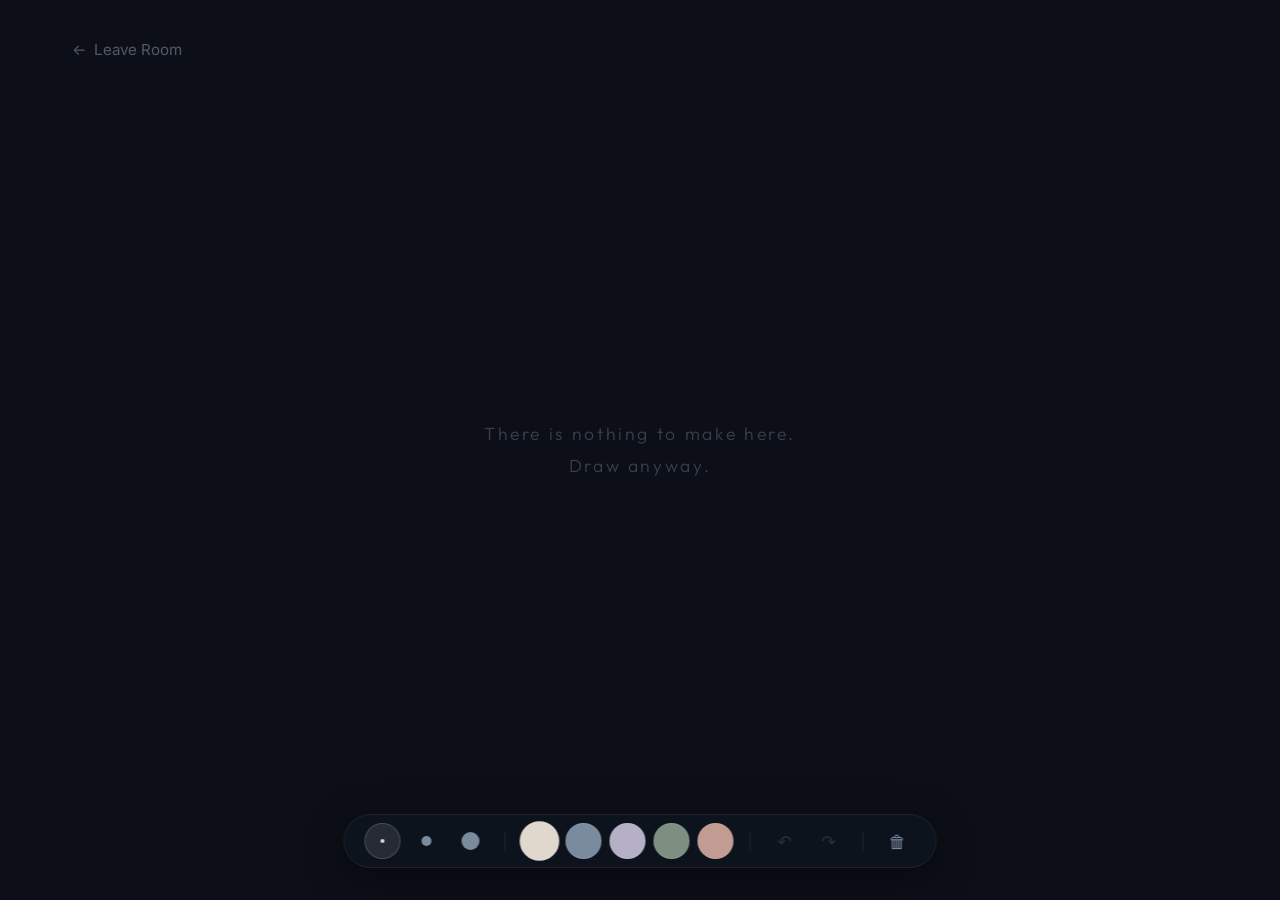
==== rooms/doodle.html @ 755a89b1 "Initial Somewhere Else MVP" ====
<!DOCTYPE html>
<html lang="en">
<head>
    <meta charset="UTF-8">
    <meta name="viewport" content="width=device-width, initial-scale=1.0, maximum-scale=1.0, user-scalable=no">
    <title>Doodle Room | Somewhere Else</title>
    <meta name="description" content="There is nothing to make here. Draw anyway.">
    <link rel="icon" href="data:image/svg+xml,<svg xmlns=%22http://www.w3.org/2000/svg%22 viewBox=%220 0 100 100%22><text y=%22.9em%22 font-size=%2290%22>🌙</text></svg>">
    
    <!-- Fonts -->
    <link rel="preconnect" href="https://fonts.googleapis.com">
    <link rel="preconnect" href="https://fonts.gstatic.com" crossorigin>
    <link href="https://fonts.googleapis.com/css2?family=Inter:wght@300;400;500&family=Outfit:wght@300;400;500&display=swap" rel="stylesheet">
    
    <!-- CSS -->
    <link rel="stylesheet" href="../css/global.css">
    <link rel="stylesheet" href="../css/doodle.css">
</head>
<body>
    
    <header class="room-header">
        <button id="btn-leave" class="leave-link" aria-label="Leave Doodle Room">
            <span class="arrow">&larr;</span> Leave Room
        </button>
    </header>

    <main class="room-container">
        <!-- Canvas for drawing -->
        <canvas id="doodle-canvas" aria-label="Interactive drawing canvas"></canvas>
        
        <!-- Intro Message -->
        <div id="initial-message" class="initial-message fade-in">
            <p>There is nothing to make here.<br>Draw anyway.</p>
        </div>

        <!-- Toolbar -->
        <div class="toolbar" role="toolbar" aria-label="Drawing Tools">
            
            <div class="tool-group" role="group" aria-label="Brush Sizes">
                <button class="tool-btn brush-size active" data-size="4" aria-label="Small Brush" aria-pressed="true">
                    <span class="dot size-sm"></span>
                </button>
                <button class="tool-btn brush-size" data-size="12" aria-label="Medium Brush" aria-pressed="false">
                    <span class="dot size-md"></span>
                </button>
                <button class="tool-btn brush-size" data-size="24" aria-label="Large Brush" aria-pressed="false">
                    <span class="dot size-lg"></span>
                </button>
            </div>

            <div class="toolbar-divider"></div>
            
            <div class="tool-group color-palette" role="group" aria-label="Colors">
                <button class="tool-btn color-btn active" data-color="#E0D8CC" aria-label="Warm Beige" aria-pressed="true" style="background-color: #E0D8CC;"></button>
                <button class="tool-btn color-btn" data-color="#7B8B9E" aria-label="Muted Blue" aria-pressed="false" style="background-color: #7B8B9E;"></button>
                <button class="tool-btn color-btn" data-color="#B6B0C6" aria-label="Soft Lavender" aria-pressed="false" style="background-color: #B6B0C6;"></button>
                <button class="tool-btn color-btn" data-color="#7D8F81" aria-label="Muted Green" aria-pressed="false" style="background-color: #7D8F81;"></button>
                <button class="tool-btn color-btn" data-color="#C29B93" aria-label="Soft Pink" aria-pressed="false" style="background-color: #C29B93;"></button>
            </div>

            <div class="toolbar-divider"></div>

            <div class="tool-group" role="group" aria-label="History">
                <button id="btn-undo" class="tool-btn action-btn" aria-label="Undo" disabled>↶</button>
                <button id="btn-redo" class="tool-btn action-btn" aria-label="Redo" disabled>↷</button>
            </div>

            <div class="toolbar-divider"></div>

            <button id="btn-clear" class="tool-btn action-btn clear-btn" aria-label="Clear Canvas">🗑</button>
            
        </div>

        <!-- Leave Confirmation Modal -->
        <div class="completion-modal fade-in hidden" id="leave-modal" aria-live="polite">
            <h2 class="completion-text">Leave this drawing behind?</h2>
            <div class="completion-actions">
                <button class="btn-primary" id="btn-confirm-leave">Leave</button>
                <button class="btn-secondary" id="btn-cancel-leave">Stay</button>
            </div>
        </div>
    </main>

    <script src="../js/doodle.js"></script>
</body>
</html>
---- css/global.css ----
/* =========================================
   GLOBAL DESIGN SYSTEM - SOMEWHERE ELSE
   ========================================= */

:root {
    /* Color Palette */
    --bg-primary: #0B101A; /* Deep navy */
    --bg-secondary: #151A26;
    --bg-tertiary: #1D2333;
    
    --text-main: #E0D8CC; /* Warm beige */
    --text-muted: #7B8B9E; /* Muted blue */
    
    --accent-lavender: #B6B0C6; /* Soft lavender */
    --accent-green: #7D8F81; /* Muted green */
    
    --border-subtle: rgba(224, 216, 204, 0.08);
    --border-hover: rgba(224, 216, 204, 0.2);

    /* Typography */
    --font-heading: 'Outfit', system-ui, sans-serif;
    --font-body: 'Inter', system-ui, sans-serif;

    /* Spacing */
    --space-xs: 0.5rem;
    --space-sm: 1rem;
    --space-md: 2rem;
    --space-lg: 4rem;
    --space-xl: 8rem;

    /* Animations */
    --transition-slow: 0.8s cubic-bezier(0.4, 0, 0.2, 1);
    --transition-normal: 0.4s cubic-bezier(0.4, 0, 0.2, 1);
    --transition-fast: 0.2s ease-out;
}

/* =========================================
   BASE STYLES
   ========================================= */
*, *::before, *::after {
    box-sizing: border-box;
    margin: 0;
    padding: 0;
}

html {
    scroll-behavior: smooth;
    font-size: 16px;
}

body {
    background-color: var(--bg-primary);
    color: var(--text-main);
    font-family: var(--font-body);
    font-weight: 300;
    line-height: 1.6;
    min-height: 100vh;
    display: flex;
    flex-direction: column;
    overflow-x: hidden;
}

h1, h2, h3, h4, h5, h6 {
    font-family: var(--font-heading);
    font-weight: 300;
    line-height: 1.2;
    letter-spacing: 0.02em;
}

a {
    color: inherit;
    text-decoration: none;
}

button {
    font-family: inherit;
    cursor: pointer;
    border: none;
    background: none;
    -webkit-tap-highlight-color: transparent;
}

/* =========================================
   ACCESSIBILITY
   ========================================= */
:focus-visible {
    outline: 2px solid var(--accent-lavender);
    outline-offset: 4px;
}

/* Reduced Motion Support */
@media (prefers-reduced-motion: reduce) {
    *, *::before, *::after {
        animation-duration: 0.01ms !important;
        animation-iteration-count: 1 !important;
        transition-duration: 0.01ms !important;
        scroll-behavior: auto !important;
    }
}

/* =========================================
   REUSABLE COMPONENTS
   ========================================= */

/* Primary Button */
.btn-primary {
    display: inline-flex;
    align-items: center;
    gap: 1rem;
    padding: 1.25rem 2.5rem;
    background-color: var(--bg-secondary);
    color: var(--text-main);
    border: 1px solid var(--border-subtle);
    border-radius: 100px;
    font-size: 1.125rem;
    font-family: var(--font-heading);
    transition: all var(--transition-normal);
}

.btn-primary:hover {
    background-color: var(--bg-tertiary);
    border-color: var(--border-hover);
    transform: translateY(-2px);
    box-shadow: 0 10px 30px rgba(0, 0, 0, 0.2);
}

.btn-primary .arrow {
    transition: transform var(--transition-normal);
}

.btn-primary:hover .arrow {
    transform: translateX(4px);
}

/* Secondary Button */
.btn-secondary {
    display: inline-flex;
    align-items: center;
    padding: 1rem 2rem;
    color: var(--text-main);
    border: 1px solid var(--border-subtle);
    border-radius: 100px;
    font-size: 1rem;
    font-family: var(--font-heading);
    transition: all var(--transition-normal);
}

.btn-secondary:hover {
    background-color: rgba(255, 255, 255, 0.03);
    border-color: var(--border-hover);
}

/* Utilities */
.fade-in {
    opacity: 0;
    transform: translateY(20px);
    animation: fadeIn var(--transition-slow) forwards;
}

@keyframes fadeIn {
    to {
        opacity: 1;
        transform: translateY(0);
    }
}

.scroll-reveal {
    opacity: 0;
    transform: translateY(20px);
    transition: opacity var(--transition-slow), transform var(--transition-slow);
}

.scroll-reveal.visible {
    opacity: 1;
    transform: translateY(0);
}
---- css/doodle.css ----
/* =========================================
   DOODLE ROOM STYLES
   ========================================= */

body {
    background-color: #0c0f17; /* Dark sketchbook base */
    overflow: hidden;
    touch-action: none; /* Prevent touch gestures from scrolling the page */
}

.room-container {
    position: relative;
    width: 100vw;
    height: 100vh;
    display: flex;
    justify-content: center;
    align-items: center;
    background-color: #0c0f17;
}

/* Header */
.room-header {
    position: absolute;
    top: 0;
    left: 0;
    width: 100%;
    padding: var(--space-md) var(--space-lg);
    display: flex;
    justify-content: flex-start;
    align-items: center;
    z-index: 100;
}

.leave-link {
    color: var(--text-muted);
    font-size: 0.95rem;
    display: inline-flex;
    align-items: center;
    gap: 0.5rem;
    transition: color var(--transition-fast);
    opacity: 0.6;
    border: none;
    background: none;
    cursor: pointer;
    font-family: inherit;
    padding: 0.5rem;
}

.leave-link:hover {
    color: var(--text-main);
    opacity: 1;
}

/* Canvas */
#doodle-canvas {
    position: absolute;
    top: 0;
    left: 0;
    width: 100%;
    height: 100%;
    z-index: 1;
    cursor: crosshair;
}

/* Initial Message */
.initial-message {
    position: absolute;
    z-index: 10;
    color: rgba(123, 139, 158, 0.4); /* Extremely subtle, low contrast */
    font-family: var(--font-heading);
    font-size: 1.1rem;
    letter-spacing: 0.15em;
    text-align: center;
    pointer-events: none;
    transition: opacity 3s ease;
    line-height: 1.8;
}

.initial-message.fade-out {
    opacity: 0 !important;
}

/* Floating Toolbar */
.toolbar {
    position: absolute;
    bottom: var(--space-md);
    left: 50%;
    transform: translateX(-50%);
    z-index: 20;
    background: rgba(15, 20, 31, 0.85);
    backdrop-filter: blur(12px);
    -webkit-backdrop-filter: blur(12px);
    border: 1px solid var(--border-subtle);
    border-radius: 100px;
    padding: 0.5rem 1.25rem;
    display: flex;
    align-items: center;
    gap: var(--space-sm);
    box-shadow: 0 10px 40px rgba(0, 0, 0, 0.4);
    max-width: 90vw;
    overflow-x: auto;
    scrollbar-width: none; /* Hide scrollbars for a clean look */
}

.toolbar::-webkit-scrollbar {
    display: none;
}

.tool-group {
    display: flex;
    align-items: center;
    gap: 0.5rem;
}

.toolbar-divider {
    width: 1px;
    height: 20px;
    background-color: var(--border-subtle);
}

/* Tool Buttons */
.tool-btn {
    width: 36px;
    height: 36px;
    border-radius: 50%;
    display: flex;
    align-items: center;
    justify-content: center;
    color: var(--text-muted);
    transition: all var(--transition-fast);
    border: 1px solid transparent;
}

.tool-btn:hover {
    color: var(--text-main);
    background-color: rgba(255, 255, 255, 0.05);
}

.tool-btn.active {
    color: var(--text-main);
    background-color: rgba(255, 255, 255, 0.1);
    border-color: rgba(224, 216, 204, 0.2);
}

.tool-btn:disabled {
    opacity: 0.25;
    cursor: default;
    pointer-events: none;
}

/* Brush Size Indicator Dots */
.dot {
    background-color: currentColor;
    border-radius: 50%;
    display: block;
}

.size-sm { width: 4px; height: 4px; }
.size-md { width: 10px; height: 10px; }
.size-lg { width: 18px; height: 18px; }

/* Color Palette Buttons */
.color-btn {
    border: 1px solid rgba(255, 255, 255, 0.1);
}

.color-btn:hover {
    transform: scale(1.1);
}

.color-btn.active {
    border: 2px solid var(--text-main);
    transform: scale(1.1);
}

/* Specific Actions */
.action-btn {
    font-size: 1.1rem;
    font-family: var(--font-body);
}

.clear-btn:hover {
    color: #c29b93; /* Soft reddish warning hover */
    background-color: rgba(194, 155, 147, 0.05);
}

/* Modal styling */
.completion-modal {
    position: absolute;
    z-index: 110;
    text-align: center;
    background: rgba(12, 15, 23, 0.9);
    backdrop-filter: blur(12px);
    -webkit-backdrop-filter: blur(12px);
    padding: var(--space-xl) var(--space-lg);
    border-radius: 24px;
    border: 1px solid var(--border-subtle);
    max-width: 90vw;
    box-shadow: 0 20px 50px rgba(0, 0, 0, 0.5);
    transition: opacity var(--transition-normal), transform var(--transition-normal);
}

.completion-modal.hidden {
    display: none;
}

.completion-text {
    font-size: clamp(1.5rem, 4vw, 2rem);
    color: var(--text-main);
    margin-bottom: var(--space-lg);
}

.completion-actions {
    display: flex;
    flex-direction: column;
    gap: var(--space-md);
    align-items: center;
}

@media (min-width: 600px) {
    .completion-actions {
        flex-direction: row;
    }
}

/* Responsive constraints */
@media (max-width: 768px) {
    .room-header {
        padding: var(--space-md);
    }
    
    .toolbar {
        bottom: var(--space-sm);
        padding: 0.4rem 1rem;
        gap: 0.5rem;
    }
    
    .tool-btn {
        width: 32px;
        height: 32px;
    }
}
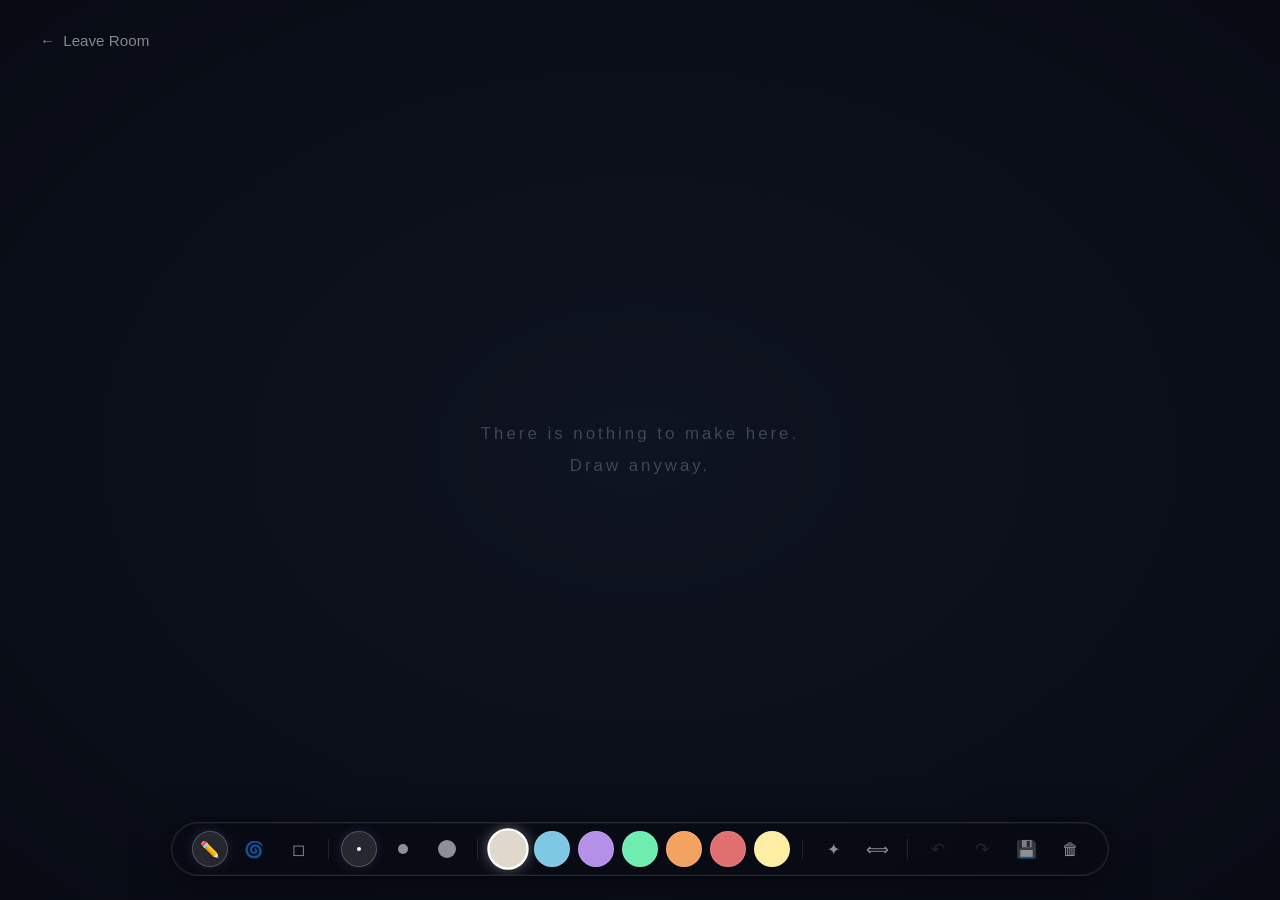
==== commit 21b89825: "feat: moon + night sounds + touch lightning in rain room; spray/glow/mirror in doodle" ====
--- a/rooms/doodle.html
+++ b/rooms/doodle.html
@@ -5,7 +5,7 @@
     <meta name="viewport" content="width=device-width, initial-scale=1.0, maximum-scale=1.0, user-scalable=no">
     <title>Doodle Room | Somewhere Else</title>
     <meta name="description" content="There is nothing to make here. Draw anyway.">
-    <link rel="icon" href="data:image/svg+xml,<svg xmlns=%22http://www.w3.org/2000/svg%22 viewBox=%220 0 100 100%22><text y=%22.9em%22 font-size=%2290%22>🌙</text></svg>">
+    <link rel="icon" href="data:image/svg+xml,<svg xmlns=%22http://www.w3.org/2000/svg%22 viewBox=%220 0 100 100%22><text y=%22.9em%22 font-size=%2290%22>✏️</text></svg>">
     
     <!-- Fonts -->
     <link rel="preconnect" href="https://fonts.googleapis.com">
@@ -22,12 +22,20 @@
         <button id="btn-leave" class="leave-link" aria-label="Leave Doodle Room">
             <span class="arrow">&larr;</span> Leave Room
         </button>
+        <!-- Mode indicators -->
+        <div class="header-right">
+            <div id="mirror-indicator" class="mode-badge" style="display:none;">⟺ Mirror</div>
+            <div id="glow-indicator" class="mode-badge glow-badge" style="display:none;">✦ Glow</div>
+        </div>
     </header>
 
     <main class="room-container">
         <!-- Canvas for drawing -->
         <canvas id="doodle-canvas" aria-label="Interactive drawing canvas"></canvas>
         
+        <!-- Cursor size preview ring -->
+        <div id="cursor-ring" class="cursor-ring" aria-hidden="true"></div>
+
         <!-- Intro Message -->
         <div id="initial-message" class="initial-message fade-in">
             <p>There is nothing to make here.<br>Draw anyway.</p>
@@ -35,40 +43,59 @@
 
         <!-- Toolbar -->
         <div class="toolbar" role="toolbar" aria-label="Drawing Tools">
-            
+
+            <!-- TOOLS -->
+            <div class="tool-group" role="group" aria-label="Tools">
+                <button class="tool-btn mode-btn active" data-mode="pen" id="tool-pen" aria-label="Pen" aria-pressed="true" title="Pen">✏️</button>
+                <button class="tool-btn mode-btn" data-mode="spray" id="tool-spray" aria-label="Spray" aria-pressed="false" title="Spray Paint">🌀</button>
+                <button class="tool-btn mode-btn" data-mode="eraser" id="tool-eraser" aria-label="Eraser" aria-pressed="false" title="Eraser">◻</button>
+            </div>
+
+            <div class="toolbar-divider"></div>
+
+            <!-- BRUSH SIZES -->
             <div class="tool-group" role="group" aria-label="Brush Sizes">
-                <button class="tool-btn brush-size active" data-size="4" aria-label="Small Brush" aria-pressed="true">
+                <button class="tool-btn brush-size active" data-size="4" aria-label="Small Brush" aria-pressed="true" title="Small">
                     <span class="dot size-sm"></span>
                 </button>
-                <button class="tool-btn brush-size" data-size="12" aria-label="Medium Brush" aria-pressed="false">
+                <button class="tool-btn brush-size" data-size="14" aria-label="Medium Brush" aria-pressed="false" title="Medium">
                     <span class="dot size-md"></span>
                 </button>
-                <button class="tool-btn brush-size" data-size="24" aria-label="Large Brush" aria-pressed="false">
+                <button class="tool-btn brush-size" data-size="28" aria-label="Large Brush" aria-pressed="false" title="Large">
                     <span class="dot size-lg"></span>
                 </button>
             </div>
 
             <div class="toolbar-divider"></div>
-            
+
+            <!-- COLOR PALETTE -->
             <div class="tool-group color-palette" role="group" aria-label="Colors">
-                <button class="tool-btn color-btn active" data-color="#E0D8CC" aria-label="Warm Beige" aria-pressed="true" style="background-color: #E0D8CC;"></button>
-                <button class="tool-btn color-btn" data-color="#7B8B9E" aria-label="Muted Blue" aria-pressed="false" style="background-color: #7B8B9E;"></button>
-                <button class="tool-btn color-btn" data-color="#B6B0C6" aria-label="Soft Lavender" aria-pressed="false" style="background-color: #B6B0C6;"></button>
-                <button class="tool-btn color-btn" data-color="#7D8F81" aria-label="Muted Green" aria-pressed="false" style="background-color: #7D8F81;"></button>
-                <button class="tool-btn color-btn" data-color="#C29B93" aria-label="Soft Pink" aria-pressed="false" style="background-color: #C29B93;"></button>
+                <button class="tool-btn color-btn active" data-color="#E0D8CC" aria-label="Warm White" aria-pressed="true" style="background-color:#E0D8CC;"></button>
+                <button class="tool-btn color-btn" data-color="#7EC8E3" aria-label="Sky Blue" aria-pressed="false" style="background-color:#7EC8E3;"></button>
+                <button class="tool-btn color-btn" data-color="#B490E8" aria-label="Lavender" aria-pressed="false" style="background-color:#B490E8;"></button>
+                <button class="tool-btn color-btn" data-color="#6FEDB0" aria-label="Mint" aria-pressed="false" style="background-color:#6FEDB0;"></button>
+                <button class="tool-btn color-btn" data-color="#F4A261" aria-label="Amber" aria-pressed="false" style="background-color:#F4A261;"></button>
+                <button class="tool-btn color-btn" data-color="#E07070" aria-label="Rose" aria-pressed="false" style="background-color:#E07070;"></button>
+                <button class="tool-btn color-btn" data-color="#FDEEA3" aria-label="Yellow" aria-pressed="false" style="background-color:#FDEEA3;"></button>
             </div>
 
             <div class="toolbar-divider"></div>
 
-            <div class="tool-group" role="group" aria-label="History">
-                <button id="btn-undo" class="tool-btn action-btn" aria-label="Undo" disabled>↶</button>
-                <button id="btn-redo" class="tool-btn action-btn" aria-label="Redo" disabled>↷</button>
+            <!-- SPECIAL MODES -->
+            <div class="tool-group" role="group" aria-label="Special Modes">
+                <button class="tool-btn mode-btn" id="toggle-glow" aria-label="Glow Mode" aria-pressed="false" title="Glow Brush">✦</button>
+                <button class="tool-btn mode-btn" id="toggle-mirror" aria-label="Mirror Mode" aria-pressed="false" title="Mirror Drawing">⟺</button>
             </div>
 
             <div class="toolbar-divider"></div>
 
-            <button id="btn-clear" class="tool-btn action-btn clear-btn" aria-label="Clear Canvas">🗑</button>
-            
+            <!-- HISTORY & ACTIONS -->
+            <div class="tool-group" role="group" aria-label="Actions">
+                <button id="btn-undo" class="tool-btn action-btn" aria-label="Undo" disabled title="Undo">↶</button>
+                <button id="btn-redo" class="tool-btn action-btn" aria-label="Redo" disabled title="Redo">↷</button>
+                <button id="btn-save" class="tool-btn action-btn" aria-label="Save Drawing" title="Save as PNG">💾</button>
+                <button id="btn-clear" class="tool-btn action-btn clear-btn" aria-label="Clear Canvas" title="Clear">🗑</button>
+            </div>
         </div>
 
         <!-- Leave Confirmation Modal -->
--- a/css/global.css
+++ b/css/global.css
@@ -1,25 +1,33 @@
 /* =========================================
-   GLOBAL DESIGN SYSTEM - SOMEWHERE ELSE
+   GLOBAL DESIGN SYSTEM - SOMEWHERE ELSE & FLOWPATH
    ========================================= */
+
+@font-face {
+  font-family: 'Helvetica Now Text';
+  src: url('https://db.onlinewebfonts.com/c/08e020de1811ec4489f82d1247a42c09?family=Helvetica+Now+Text') format('woff2');
+  font-weight: 100 900;
+  font-style: normal;
+  font-display: swap;
+}
 
 :root {
     /* Color Palette */
-    --bg-primary: #0B101A; /* Deep navy */
-    --bg-secondary: #151A26;
-    --bg-tertiary: #1D2333;
-    
-    --text-main: #E0D8CC; /* Warm beige */
-    --text-muted: #7B8B9E; /* Muted blue */
-    
-    --accent-lavender: #B6B0C6; /* Soft lavender */
-    --accent-green: #7D8F81; /* Muted green */
-    
-    --border-subtle: rgba(224, 216, 204, 0.08);
-    --border-hover: rgba(224, 216, 204, 0.2);
+    --bg-primary:   #080c14;
+    --bg-secondary: #0f1520;
+    --bg-tertiary:  #161d2c;
+
+    --text-main:    #e8e0d4;
+    --text-muted:   #6b7a8e;
+
+    --accent-lavender: #b6b0c6;
+    --accent-green:    #7d8f81;
+
+    --border-subtle: rgba(255, 255, 255, 0.06);
+    --border-hover:  rgba(255, 255, 255, 0.16);
 
     /* Typography */
-    --font-heading: 'Outfit', system-ui, sans-serif;
-    --font-body: 'Inter', system-ui, sans-serif;
+    --font-heading: 'Helvetica Now Text', 'Outfit', -apple-system, BlinkMacSystemFont, 'Segoe UI', Roboto, sans-serif;
+    --font-body:    'Helvetica Now Text', 'Inter', -apple-system, BlinkMacSystemFont, 'Segoe UI', Roboto, sans-serif;
 
     /* Spacing */
     --space-xs: 0.5rem;
@@ -29,18 +37,19 @@
     --space-xl: 8rem;
 
     /* Animations */
-    --transition-slow: 0.8s cubic-bezier(0.4, 0, 0.2, 1);
+    --transition-slow:   0.8s cubic-bezier(0.4, 0, 0.2, 1);
     --transition-normal: 0.4s cubic-bezier(0.4, 0, 0.2, 1);
-    --transition-fast: 0.2s ease-out;
+    --transition-fast:   0.2s ease-out;
 }
 
 /* =========================================
-   BASE STYLES
+   BASE
    ========================================= */
 *, *::before, *::after {
     box-sizing: border-box;
     margin: 0;
     padding: 0;
+    font-family: 'Helvetica Now Text', -apple-system, BlinkMacSystemFont, 'Segoe UI', Roboto, sans-serif;
 }
 
 html {
@@ -55,8 +64,6 @@
     font-weight: 300;
     line-height: 1.6;
     min-height: 100vh;
-    display: flex;
-    flex-direction: column;
     overflow-x: hidden;
 }
 
@@ -64,7 +71,6 @@
     font-family: var(--font-heading);
     font-weight: 300;
     line-height: 1.2;
-    letter-spacing: 0.02em;
 }
 
 a {
@@ -80,15 +86,63 @@
     -webkit-tap-highlight-color: transparent;
 }
 
+/* ── Liquid Glass Class ── */
+.liquid-glass {
+  background: rgba(255, 255, 255, 0.01);
+  background-blend-mode: luminosity;
+  backdrop-filter: blur(4px);
+  -webkit-backdrop-filter: blur(4px);
+  border: none;
+  box-shadow: inset 0 1px 1px rgba(255, 255, 255, 0.1);
+  position: relative;
+  overflow: hidden;
+}
+
+.liquid-glass::before {
+  content: '';
+  position: absolute;
+  inset: 0;
+  border-radius: inherit;
+  padding: 1.4px;
+  background: linear-gradient(
+    180deg,
+    rgba(255, 255, 255, 0.45) 0%,
+    rgba(255, 255, 255, 0.15) 20%,
+    rgba(255, 255, 255, 0)    40%,
+    rgba(255, 255, 255, 0)    60%,
+    rgba(255, 255, 255, 0.15) 80%,
+    rgba(255, 255, 255, 0.45) 100%
+  );
+  -webkit-mask: linear-gradient(#fff 0 0) content-box,
+                linear-gradient(#fff 0 0);
+  -webkit-mask-composite: xor;
+  mask-composite: exclude;
+  pointer-events: none;
+}
+
+/* ── Dropdown animations ── */
+@keyframes dropdown-in {
+  from { opacity: 0; transform: translateY(-4px) scale(0.96); }
+  to { opacity: 1; transform: translateY(0) scale(1); }
+}
+
+.animate-dropdown {
+  animation: dropdown-in 0.2s ease-out;
+}
+
+.duration-400 {
+  transition-duration: 400ms;
+}
+
 /* =========================================
-   ACCESSIBILITY
+   ACCESSIBILITY & UTILITIES
    ========================================= */
 :focus-visible {
     outline: 2px solid var(--accent-lavender);
     outline-offset: 4px;
+    border-radius: 4px;
 }
 
-/* Reduced Motion Support */
 @media (prefers-reduced-motion: reduce) {
     *, *::before, *::after {
         animation-duration: 0.01ms !important;
@@ -98,59 +152,6 @@
     }
 }
 
-/* =========================================
-   REUSABLE COMPONENTS
-   ========================================= */
-
-/* Primary Button */
-.btn-primary {
-    display: inline-flex;
-    align-items: center;
-    gap: 1rem;
-    padding: 1.25rem 2.5rem;
-    background-color: var(--bg-secondary);
-    color: var(--text-main);
-    border: 1px solid var(--border-subtle);
-    border-radius: 100px;
-    font-size: 1.125rem;
-    font-family: var(--font-heading);
-    transition: all var(--transition-normal);
-}
-
-.btn-primary:hover {
-    background-color: var(--bg-tertiary);
-    border-color: var(--border-hover);
-    transform: translateY(-2px);
-    box-shadow: 0 10px 30px rgba(0, 0, 0, 0.2);
-}
-
-.btn-primary .arrow {
-    transition: transform var(--transition-normal);
-}
-
-.btn-primary:hover .arrow {
-    transform: translateX(4px);
-}
-
-/* Secondary Button */
-.btn-secondary {
-    display: inline-flex;
-    align-items: center;
-    padding: 1rem 2rem;
-    color: var(--text-main);
-    border: 1px solid var(--border-subtle);
-    border-radius: 100px;
-    font-size: 1rem;
-    font-family: var(--font-heading);
-    transition: all var(--transition-normal);
-}
-
-.btn-secondary:hover {
-    background-color: rgba(255, 255, 255, 0.03);
-    border-color: var(--border-hover);
-}
-
-/* Utilities */
 .fade-in {
     opacity: 0;
     transform: translateY(20px);
@@ -158,10 +159,7 @@
 }
 
 @keyframes fadeIn {
-    to {
-        opacity: 1;
-        transform: translateY(0);
-    }
+    to { opacity: 1; transform: translateY(0); }
 }
 
 .scroll-reveal {
--- a/css/doodle.css
+++ b/css/doodle.css
@@ -1,11 +1,11 @@
 /* =========================================
-   DOODLE ROOM STYLES
+   DOODLE ROOM STYLES - DARK STUDIO OVERHAUL
    ========================================= */
 
 body {
-    background-color: #0c0f17; /* Dark sketchbook base */
+    background: #080b14;
     overflow: hidden;
-    touch-action: none; /* Prevent touch gestures from scrolling the page */
+    touch-action: none;
 }
 
 .room-container {
@@ -15,7 +15,9 @@
     display: flex;
     justify-content: center;
     align-items: center;
-    background-color: #0c0f17;
+    /* Subtle textured studio surface */
+    background: 
+        radial-gradient(ellipse at 50% 50%, #0e1420 0%, #080b14 100%);
 }
 
 /* Header */
@@ -24,21 +26,59 @@
     top: 0;
     left: 0;
     width: 100%;
-    padding: var(--space-md) var(--space-lg);
-    display: flex;
-    justify-content: flex-start;
+    padding: 1.5rem 2rem;
+    display: flex;
+    justify-content: space-between;
     align-items: center;
     z-index: 100;
 }
 
+.header-right {
+    display: flex;
+    align-items: center;
+    gap: 0.5rem;
+}
+
+/* Active mode badges */
+.mode-badge {
+    display: none;
+    align-items: center;
+    padding: 0.3rem 0.75rem;
+    border-radius: 100px;
+    font-size: 0.8rem;
+    letter-spacing: 0.06em;
+    color: rgba(255,255,255,0.7);
+    background: rgba(255,255,255,0.08);
+    border: 1px solid rgba(255,255,255,0.12);
+}
+
+.glow-badge {
+    color: #d4a8ff;
+    background: rgba(180, 100, 255, 0.12);
+    border-color: rgba(180, 100, 255, 0.3);
+    box-shadow: 0 0 10px rgba(180, 100, 255, 0.2);
+}
+
+/* Floating cursor ring preview */
+.cursor-ring {
+    position: fixed;
+    border-radius: 50%;
+    border: 1.5px solid rgba(255, 255, 255, 0.6);
+    pointer-events: none;
+    transform: translate(-50%, -50%);
+    z-index: 9999;
+    display: none;
+    mix-blend-mode: difference;
+    transition: width 0.12s ease, height 0.12s ease;
+}
+
 .leave-link {
-    color: var(--text-muted);
+    color: rgba(255, 255, 255, 0.5);
     font-size: 0.95rem;
     display: inline-flex;
     align-items: center;
     gap: 0.5rem;
-    transition: color var(--transition-fast);
-    opacity: 0.6;
+    transition: color 0.2s ease, opacity 0.2s ease;
     border: none;
     background: none;
     cursor: pointer;
@@ -47,7 +87,7 @@
 }
 
 .leave-link:hover {
-    color: var(--text-main);
+    color: #ffffff;
     opacity: 1;
 }
 
@@ -66,14 +106,14 @@
 .initial-message {
     position: absolute;
     z-index: 10;
-    color: rgba(123, 139, 158, 0.4); /* Extremely subtle, low contrast */
+    color: rgba(150, 165, 200, 0.35);
     font-family: var(--font-heading);
-    font-size: 1.1rem;
-    letter-spacing: 0.15em;
+    font-size: 1.05rem;
+    letter-spacing: 0.18em;
     text-align: center;
     pointer-events: none;
     transition: opacity 3s ease;
-    line-height: 1.8;
+    line-height: 1.9;
 }
 
 .initial-message.fade-out {
@@ -83,23 +123,25 @@
 /* Floating Toolbar */
 .toolbar {
     position: absolute;
-    bottom: var(--space-md);
+    bottom: 1.5rem;
     left: 50%;
     transform: translateX(-50%);
     z-index: 20;
-    background: rgba(15, 20, 31, 0.85);
-    backdrop-filter: blur(12px);
-    -webkit-backdrop-filter: blur(12px);
-    border: 1px solid var(--border-subtle);
+    background: rgba(8, 11, 20, 0.88);
+    backdrop-filter: blur(20px);
+    -webkit-backdrop-filter: blur(20px);
+    border: 1px solid rgba(255, 255, 255, 0.12);
     border-radius: 100px;
     padding: 0.5rem 1.25rem;
     display: flex;
     align-items: center;
-    gap: var(--space-sm);
-    box-shadow: 0 10px 40px rgba(0, 0, 0, 0.4);
+    gap: 0.5rem;
+    box-shadow: 
+        0 10px 40px rgba(0, 0, 0, 0.5),
+        0 0 0 1px rgba(255, 255, 255, 0.04) inset;
     max-width: 90vw;
     overflow-x: auto;
-    scrollbar-width: none; /* Hide scrollbars for a clean look */
+    scrollbar-width: none;
 }
 
 .toolbar::-webkit-scrollbar {
@@ -115,7 +157,8 @@
 .toolbar-divider {
     width: 1px;
     height: 20px;
-    background-color: var(--border-subtle);
+    background: rgba(255, 255, 255, 0.1);
+    margin: 0 0.25rem;
 }
 
 /* Tool Buttons */
@@ -126,29 +169,47 @@
     display: flex;
     align-items: center;
     justify-content: center;
-    color: var(--text-muted);
-    transition: all var(--transition-fast);
+    color: rgba(255, 255, 255, 0.55);
+    transition: all 0.18s ease;
     border: 1px solid transparent;
+    font-size: 1rem;
 }
 
 .tool-btn:hover {
-    color: var(--text-main);
-    background-color: rgba(255, 255, 255, 0.05);
+    color: #ffffff;
+    background: rgba(255, 255, 255, 0.08);
 }
 
 .tool-btn.active {
-    color: var(--text-main);
-    background-color: rgba(255, 255, 255, 0.1);
-    border-color: rgba(224, 216, 204, 0.2);
+    color: #ffffff;
+    background: rgba(255, 255, 255, 0.12);
+    border-color: rgba(255, 255, 255, 0.2);
+    box-shadow: 0 0 12px rgba(150, 180, 255, 0.15);
+}
+
+/* Glow mode active — purple tint */
+#toggle-glow.active {
+    color: #d4a8ff;
+    background: rgba(180, 100, 255, 0.15);
+    border-color: rgba(180, 100, 255, 0.4);
+    box-shadow: 0 0 14px rgba(180, 100, 255, 0.35);
+}
+
+/* Mirror mode active — cyan tint */
+#toggle-mirror.active {
+    color: #7ee8f8;
+    background: rgba(80, 200, 240, 0.12);
+    border-color: rgba(80, 200, 240, 0.35);
+    box-shadow: 0 0 12px rgba(80, 200, 240, 0.25);
 }
 
 .tool-btn:disabled {
-    opacity: 0.25;
+    opacity: 0.2;
     cursor: default;
     pointer-events: none;
 }
 
-/* Brush Size Indicator Dots */
+/* Brush Size Dots */
 .dot {
     background-color: currentColor;
     border-radius: 50%;
@@ -161,43 +222,46 @@
 
 /* Color Palette Buttons */
 .color-btn {
-    border: 1px solid rgba(255, 255, 255, 0.1);
+    border: 1.5px solid rgba(255, 255, 255, 0.12);
+    transition: transform 0.15s ease, box-shadow 0.15s ease;
 }
 
 .color-btn:hover {
-    transform: scale(1.1);
+    transform: scale(1.15);
+    box-shadow: 0 0 10px rgba(255, 255, 255, 0.2);
 }
 
 .color-btn.active {
-    border: 2px solid var(--text-main);
-    transform: scale(1.1);
-}
-
-/* Specific Actions */
+    border: 2px solid #ffffff;
+    transform: scale(1.15);
+    box-shadow: 0 0 12px rgba(255, 255, 255, 0.35);
+}
+
+/* Action Buttons */
 .action-btn {
-    font-size: 1.1rem;
+    font-size: 1.05rem;
     font-family: var(--font-body);
 }
 
 .clear-btn:hover {
-    color: #c29b93; /* Soft reddish warning hover */
-    background-color: rgba(194, 155, 147, 0.05);
-}
-
-/* Modal styling */
+    color: #f08080;
+    background: rgba(240, 128, 128, 0.08);
+}
+
+/* Modal */
 .completion-modal {
     position: absolute;
     z-index: 110;
     text-align: center;
-    background: rgba(12, 15, 23, 0.9);
-    backdrop-filter: blur(12px);
-    -webkit-backdrop-filter: blur(12px);
-    padding: var(--space-xl) var(--space-lg);
+    background: rgba(8, 11, 20, 0.92);
+    backdrop-filter: blur(20px);
+    -webkit-backdrop-filter: blur(20px);
+    padding: 2.5rem 2rem;
     border-radius: 24px;
-    border: 1px solid var(--border-subtle);
+    border: 1px solid rgba(255, 255, 255, 0.12);
     max-width: 90vw;
-    box-shadow: 0 20px 50px rgba(0, 0, 0, 0.5);
-    transition: opacity var(--transition-normal), transform var(--transition-normal);
+    box-shadow: 0 20px 60px rgba(0, 0, 0, 0.6);
+    transition: opacity 0.3s ease, transform 0.3s ease;
 }
 
 .completion-modal.hidden {
@@ -206,14 +270,15 @@
 
 .completion-text {
     font-size: clamp(1.5rem, 4vw, 2rem);
-    color: var(--text-main);
-    margin-bottom: var(--space-lg);
+    color: #ffffff;
+    font-weight: 300;
+    margin-bottom: 1.5rem;
 }
 
 .completion-actions {
     display: flex;
     flex-direction: column;
-    gap: var(--space-md);
+    gap: 1rem;
     align-items: center;
 }
 
@@ -223,18 +288,18 @@
     }
 }
 
-/* Responsive constraints */
+/* Responsive */
 @media (max-width: 768px) {
     .room-header {
-        padding: var(--space-md);
+        padding: 1rem;
     }
-    
+
     .toolbar {
-        bottom: var(--space-sm);
+        bottom: 1rem;
         padding: 0.4rem 1rem;
-        gap: 0.5rem;
+        gap: 0.35rem;
     }
-    
+
     .tool-btn {
         width: 32px;
         height: 32px;
